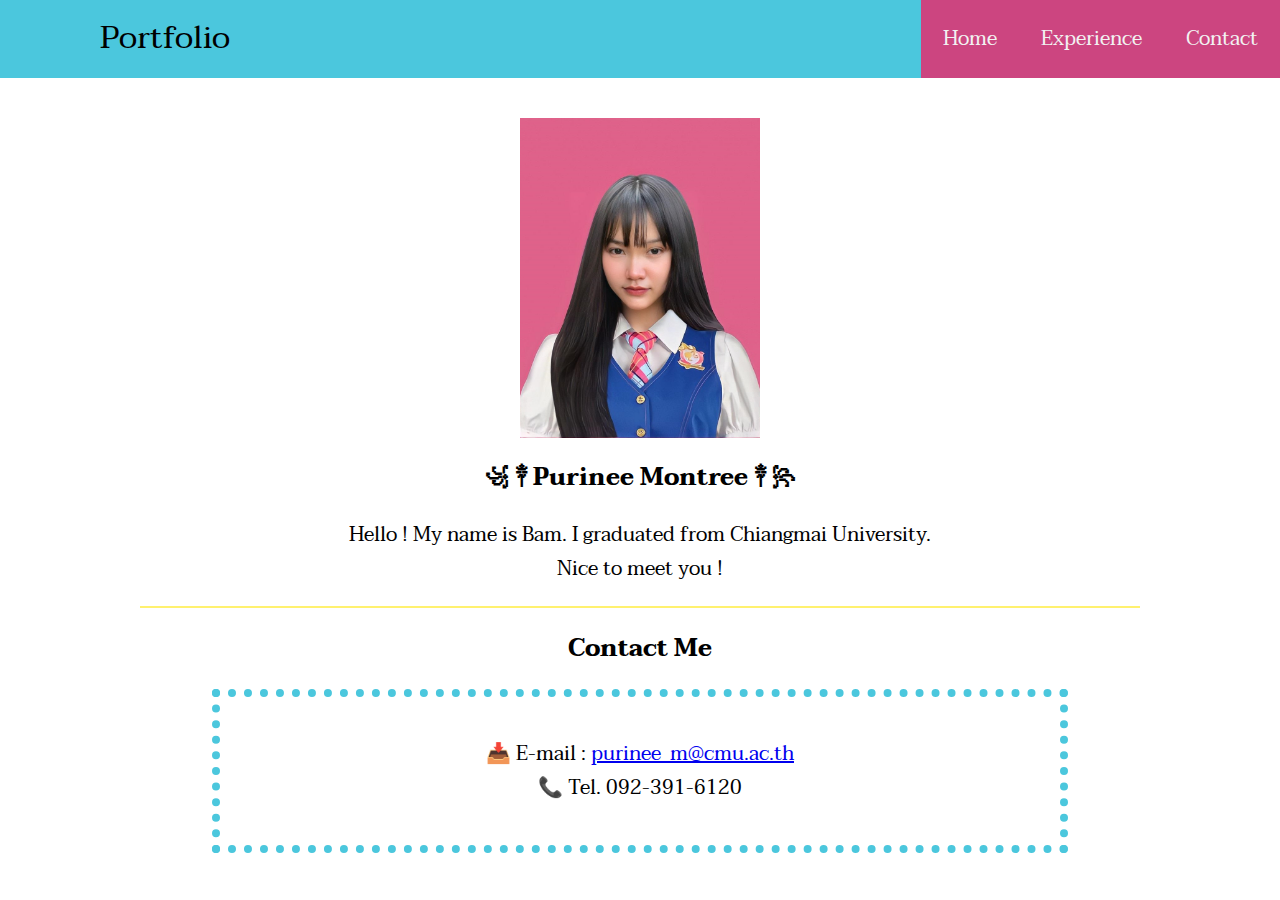
==== contact.html @ 029e687b "update" ====
<!DOCTYPE html>
<html lang="en">
  <head>
    <meta charset="UTF-8" />
    <meta name="viewport" content="width=device-width, initial-scale=1.0" />
    <link rel="stylesheet" href="style.css" />

    <link
      href="https://fonts.googleapis.com/css2?family=Taviraj&display=swap"
      rel="stylesheet"
    />
    <title>My Portfolio</title>
  </head>

  <body>
    <div class="menubar">
      <div class="topnav">
        <a href="/index.html" class="logo">Portfolio</a>
        <a href="/contact.html" class="split">Contact</a>
        <a href="/experience.html" class="split">Experience</a>
        <a href="/index.html" class="split">Home</a>
      </div>
    </div>
    <img
      src="/images/355807833_969307457526128_8847684627049828120_n.jpg"
      width="240px"
      style="
        margin-left: auto;
        margin-right: auto;
        display: block;
        padding-top: 40px;
      "
    />
    <h2>꧁ ༒ Purinee Montree ༒ ꧂</h2>
    <p style="text-align: center; font-size: 20px">
      Hello ! My name is Bam. I graduated from Chiangmai University. <br />
      Nice to meet you !
    </p>

    <hr class="solid" />

    <h2>Contact Me</h2>

    <div class="box">
      <p style="text-align: center; font-size: 20px">
        📥 E-mail :
        <a href="mailto:purinee_m@cmu.ac.th">purinee_m@cmu.ac.th</a>
        <br />
        📞 Tel. 092-391-6120
      </p>
    </div>
  </body>
</html>
---- style.css ----
* {
  font-family: "Taviraj", serif;
  background: fixed;
}
body {
  margin: 0;
  padding: 0;
  font-family: "Taviraj", serif;
}
.clearfix {
  clear: both;
}

.topnav {
  background-color: #4bc7dd;
  overflow: hidden;
}

.topnav a {
  margin: auto;
  float: left;
  color: #f2f2f2;
  text-align: center;
  padding: 10px;
  text-decoration: none;
  font-size: 20px;
}

.topnav a:hover {
  color: black;
}

.topnav a.split {
  float: right;
  background-color: #cc4580;
  padding: 22px;
}

.topnav .logo {
  margin: 0;
  font-size: 32px;
  font-weight: normal;
  padding-left: 100px;
  text-decoration: none;
  color: black;
}

h2 {
  text-align: center;
  padding-bottom: 0%;
}

h3 {
  color: #cc4580;
}

.box {
  margin-left: auto;
  margin-right: auto;
  margin-bottom: 20px;
  background-color: white;
  border: dotted 8px #4bc7dd;
  width: 800px;
  height: auto;
  padding: 20px;
}

hr.solid {
  border: 0;
  border-top: 2px solid #fff16f;
  width: 1000px;
}
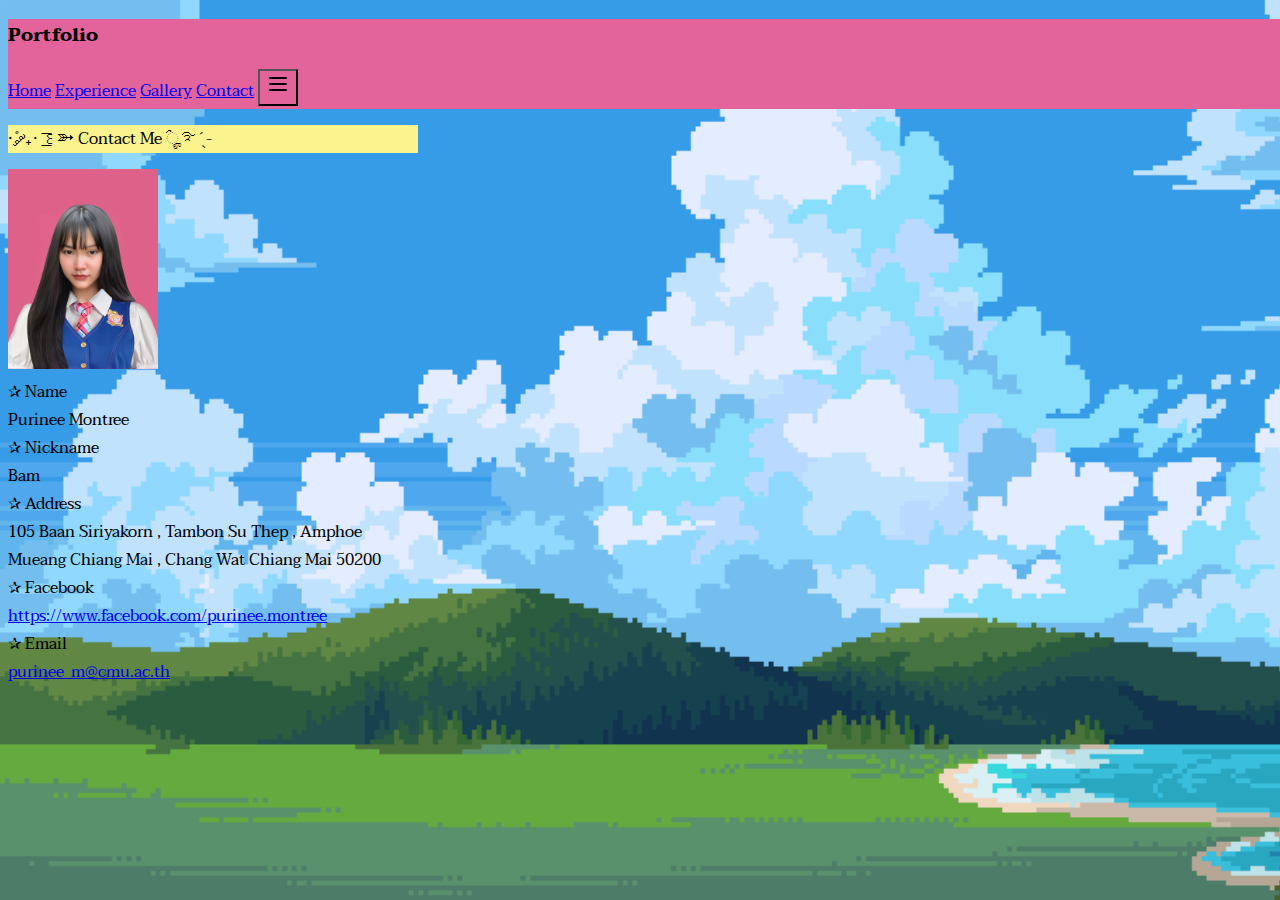
==== commit b3937ed1: "lab3 update" ====
--- a/contact.html
+++ b/contact.html
@@ -10,44 +10,117 @@
       rel="stylesheet"
     />
     <title>My Portfolio</title>
+    <link
+      href="https://cdn.jsdelivr.net/npm/bootstrap@5.3.0/dist/css/bootstrap.min.css"
+      rel="stylesheet"
+      integrity="sha384-9ndCyUaIbzAi2FUVXJi0CjmCapSmO7SnpJef0486qhLnuZ2cdeRhO02iuK6FUUVM"
+      crossorigin="anonymous"
+    />
+    <script
+      src="https://cdn.jsdelivr.net/npm/bootstrap@5.3.0/dist/js/bootstrap.bundle.min.js"
+      integrity="sha384-geWF76RCwLtnZ8qwWowPQNguL3RmwHVBC9FhGdlKrxdiJJigb/j/68SIy3Te4Bkz"
+      crossorigin="anonymous"
+    ></script>
+    <style>
+      body {
+        background-image: url("images/bg.png");
+        width: 100%;
+        height: 100%;
+        background-size: cover;
+      }
+    </style>
   </head>
 
   <body>
-    <div class="menubar">
-      <div class="topnav">
-        <a href="/index.html" class="logo">Portfolio</a>
-        <a href="/contact.html" class="split">Contact</a>
-        <a href="/experience.html" class="split">Experience</a>
-        <a href="/index.html" class="split">Home</a>
+    <div
+      class="d-flex align-items-center p-3 px-4 text-white"
+      style="background-color: #e2649a; border-bottom: solid #e2649a"
+    >
+      <h3 class="me-auto mb-auto px-4">Portfolio</h3>
+      <a href="index.html" class="text-white d-none d-md-block px-2">Home</a>
+      <a href="experience.html" class="text-white d-none d-md-block px-2"
+        >Experience</a
+      >
+      <a href="gallery.html" class="text-white d-none d-md-block px-2"
+        >Gallery</a
+      >
+      <a href="contact.html" class="text-white d-none d-md-block px-2"
+        >Contact</a
+      >
+      <button class="btn btn-light d-md-none ms-auto">
+        <svg
+          xmlns="http://www.w3.org/2000/svg"
+          class="icon icon-tabler icon-tabler-menu-2"
+          width="24"
+          height="24"
+          viewBox="0 0 24 24"
+          stroke-width="2"
+          stroke="currentColor"
+          fill="none"
+          stroke-linecap="round"
+          stroke-linejoin="round"
+        >
+          <path stroke="none" d="M0 0h24v24H0z" fill="none"></path>
+          <path d="M4 6l16 0"></path>
+          <path d="M4 12l16 0"></path>
+          <path d="M4 18l16 0"></path>
+        </svg>
+      </button>
+    </div>
+
+    <p
+      class="text-center fs-3 mt-5 mb-5 fw-bold mx-auto p-1 rounded-pill"
+      style="max-width: 410px; background-color: #faf38e"
+    >
+      ·˚ ༘₊· ͟͟͞͞꒰➳ Contact Me ೄྀ࿐ ˊˎ-
+    </p>
+    <div
+      class="d-flex justify-content-center align-items-center mt-5 gap-3 mx-auto bg-light p-4 flex-wrap rounded-3"
+      style="max-width: 700px"
+    >
+      <div>
+        <img
+          src="images/profile.jpg"
+          class="rounded-circle"
+          height="200"
+          style="object-fit: cover"
+        />
+      </div>
+      <div class="vstack gap-2 me-4" style="max-width: 400px">
+        <div class="d-flex">
+          <div style="min-width: 100px" class="fw-semibold">✰ Name</div>
+          <span class="text-muted">Purinee Montree</span>
+        </div>
+        <div class="d-flex">
+          <div style="min-width: 100px" class="fw-semibold">✰ Nickname</div>
+          <span class="text-muted">Bam</span>
+        </div>
+        <div class="d-flex">
+          <div style="min-width: 100px" class="fw-semibold">✰ Address</div>
+          <span class="text-muted"
+            >105 Baan Siriyakorn , Tambon Su Thep , Amphoe Mueang Chiang Mai ,
+            Chang Wat Chiang Mai 50200</span
+          >
+        </div>
+        <div class="d-flex">
+          <div style="min-width: 100px" class="fw-semibold">✰ Facebook</div>
+          <span class="text-muted"
+            ><a
+              href="https://www.facebook.com/purinee.montree"
+              target="_blank"
+              rel="noneferrer"
+              >https://www.facebook.com/purinee.montree</a
+            ></span
+          >
+        </div>
+        <div class="d-flex mr-auto">
+          <div style="min-width: 100px" class="fw-semibold">✰ Email</div>
+          <span class="text-muted"
+            ><a href="mailto: purinee_m@cmu.ac.th">purinee_m@cmu.ac.th</a></span
+          >
+        </div>
       </div>
     </div>
-    <img
-      src="/images/355807833_969307457526128_8847684627049828120_n.jpg"
-      width="240px"
-      style="
-        margin-left: auto;
-        margin-right: auto;
-        display: block;
-        padding-top: 40px;
-      "
-    />
-    <h2>꧁ ༒ Purinee Montree ༒ ꧂</h2>
-    <p style="text-align: center; font-size: 20px">
-      Hello ! My name is Bam. I graduated from Chiangmai University. <br />
-      Nice to meet you !
-    </p>
-
-    <hr class="solid" />
-
-    <h2>Contact Me</h2>
-
-    <div class="box">
-      <p style="text-align: center; font-size: 20px">
-        📥 E-mail :
-        <a href="mailto:purinee_m@cmu.ac.th">purinee_m@cmu.ac.th</a>
-        <br />
-        📞 Tel. 092-391-6120
-      </p>
-    </div>
+    <!---->
   </body>
 </html>
--- a/style.css
+++ b/style.css
@@ -2,71 +2,3 @@
   font-family: "Taviraj", serif;
   background: fixed;
 }
-body {
-  margin: 0;
-  padding: 0;
-  font-family: "Taviraj", serif;
-}
-.clearfix {
-  clear: both;
-}
-
-.topnav {
-  background-color: #4bc7dd;
-  overflow: hidden;
-}
-
-.topnav a {
-  margin: auto;
-  float: left;
-  color: #f2f2f2;
-  text-align: center;
-  padding: 10px;
-  text-decoration: none;
-  font-size: 20px;
-}
-
-.topnav a:hover {
-  color: black;
-}
-
-.topnav a.split {
-  float: right;
-  background-color: #cc4580;
-  padding: 22px;
-}
-
-.topnav .logo {
-  margin: 0;
-  font-size: 32px;
-  font-weight: normal;
-  padding-left: 100px;
-  text-decoration: none;
-  color: black;
-}
-
-h2 {
-  text-align: center;
-  padding-bottom: 0%;
-}
-
-h3 {
-  color: #cc4580;
-}
-
-.box {
-  margin-left: auto;
-  margin-right: auto;
-  margin-bottom: 20px;
-  background-color: white;
-  border: dotted 8px #4bc7dd;
-  width: 800px;
-  height: auto;
-  padding: 20px;
-}
-
-hr.solid {
-  border: 0;
-  border-top: 2px solid #fff16f;
-  width: 1000px;
-}
